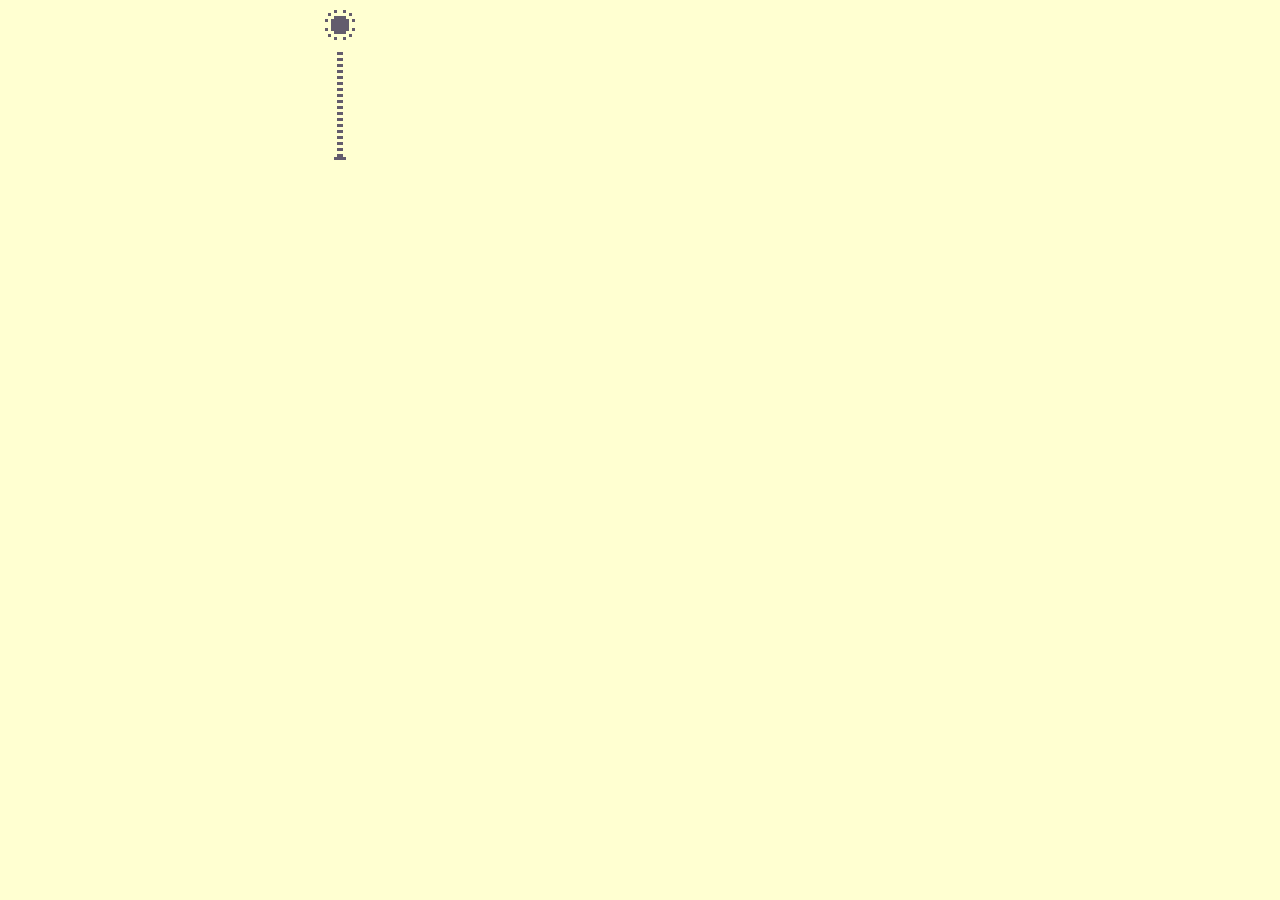
==== commissions.html @ b6360e19 "fixed most linting problems." ====
<!DOCTYPE html>
<html lang="en">
	<head>
        <meta charset="UTF-8">
        <meta name="viewport" content="width=device-width, initial-scale=1">

        <meta name="robots" content="noai, noimageai, fuckai, index, nofollow">

		<title>Commission Terms</title>

        <!-- CSS -->
        <link href="/css/reset.css" rel="stylesheet" type="text/css" media="all">
        <link href="/css/fonts.css" rel="stylesheet" type="text/css" media="all">
        <link href="/css/global.css" rel="stylesheet" type="text/css" media="all">
        <link href="/css/commissions.css" rel="stylesheet" type="text/css" media="all">

        <!-- SCRIPTS -->
        <script src="/js/lightswitch.js" defer></script>
	</head>
	<body>
		<main class="container">
			<div class="content">
				<div class="opener">
					<div class="flex-row">
						<div></div>
                        <div class="lightswitch">
                            <div class="indicator animsprite icon" style="--frame: 1; animation-name: none;"></div>
                            <div id="pullchain">
                                <div class="pullchainimage icon" style="animation-name: pullchain-recoil-1;" title="Change theme"></div>
                            </div>
                        </div>
					</div>
				</div>
			</div>
		</main>
	</body>
</html>
---- css/fonts.css ----
@import url('/assets/fonts/GeistMono.css');
@import url('/assets/fonts/NerdFontsSymbols.css');
---- css/global.css ----
:root {
    --col-bumblebit-dark   : #272946;
    --col-bumblebit-accent : #EDA031;
    --col-bumblebit-light  : #E7FFEE;

    --col-titanstone-dark  : #150413;
    --col-titanstone-mid   : #635C6D;
    --col-titanstone-light : #FFFFD1;

    --primary   : var(--col-titanstone-mid);
    --secondary : var(--col-titanstone-mid);
    --mid       : var(--col-titanstone-mid);

    --margins : 10px;
    --corners : 8px;
}

:root[theme="light"] {
    --primary   : var(--col-titanstone-light);
    --secondary : var(--col-titanstone-dark);
    --mid       : var(--col-titanstone-mid);
}

:root[theme="dark"] {
    --primary   : var(--col-titanstone-dark);
    --secondary : var(--col-titanstone-light);
    --mid       : var(--col-titanstone-mid);
}

:root[held] {
    cursor : grabbing;

    /* https://stackoverflow.com/a/10810170 */
    -webkit-user-select : none;  
    -moz-user-select    : none;    
    -ms-user-select     : none;      
    user-select         : none;
}

html, body {
    display : relative;

    overflow-x : hidden;

    width      : 100vw;
    min-width  : 170px;
    min-height : 100vh;

    color      : var(--secondary);
    background : var(--primary);

    transition-property : background color;
    transition-duration : 0.25s;

    font-family : GeistMono;
    font-size   : 16px;
}

.nerd {
    font-family: NerdFontsSymbolsMono;
}

.container {
    display : flex;
    justify-content : center;

    width      : 100vw;
    min-width  : 170px;
    min-height : 100vh;
}

a {
    color : var(--secondary);
}

.icon, img {
    /* https://stackoverflow.com/a/14068216 */
    image-rendering        : optimizeSpeed;             /* STOP SMOOTHING, GIVE ME SPEED  */
    image-rendering        : -moz-crisp-edges;          /* Firefox                        */
    image-rendering        : -o-crisp-edges;            /* Opera                          */
    image-rendering        : -webkit-optimize-contrast; /* Chrome (and eventually Safari) */
    image-rendering        : pixelated;                 /* Universal support since 2021   */
    image-rendering        : optimize-contrast;         /* CSS3 Proposed                  */
    -ms-interpolation-mode : nearest-neighbor;          /* IE8+                           */
}

.icon {
    --icon        : url();
    --icon-size   : 100%;
    --icon-repeat : no-repeat;
    --width       : 10px;
    --height      : 10px;
    --position    : 0px 0px;

    -webkit-mask-image     : var(--icon);
    mask-image             : var(--icon);
    -webkit-mask-size      : var(--icon-size);
    mask-size              : var(--icon-size);
    -webkit-mask-repeat    : var(--icon-repeat);
    mask-repeat            : var(--icon-repeat);
    -webkite-mask-position : var(--position);
    mask-position          : var(--position);

    user-drag         : none;
    -webkit-user-drag : none;
    
    width  : var(--width);
    height : var(--height);
    
    background-color : currentColor;
}

.animsprite {
    --spritesheet : url();
    --frame  : 1; /* current frame */
    --width  : 10px;
    --height : 10px;

    position : relative;
    overflow : hidden;

    --icon      : var(--spritesheet);
    --icon-size : auto 100%;
    --position  : calc(var(--width) * (var(--frame) - 1) * -1) 0px;

    background-color : currentColor;
}

.content {
    position       : relative;
    display        : flex;
    flex-direction : column;
    gap            : var(--margins);

    width      : calc(100vw - (var(--margins) * 2));
    min-width  : 150px;
    max-width  : 650px;
    min-height : calc(100vh - (var(--margins) * 2));
    
    padding : var(--margins);
}

.content > .separator {
    width : 100%;
    height : 1px;
    background : var(--mid);
}

.opener {
    position : relative;
    display  : flex;
    flex-direction : row;
    gap            : var(--margins);

    min-height : 150px;
}

.flex-row {
    display : flex;
    flex-direction : row;
    gap            : var(--margins);
    flex-grow : 1;
}

.lightswitch {
    position : relative;
    display  : flex;
    
    flex-direction : column;
    gap : var(--margins);

    width  : calc(var(--margins) * 3);
    height : 100%;
}

.lightswitch .indicator {
    color : var(--mid);

    --spritesheet : url(/assets/images/lightdark.png);
    --width  : 30px;
    --height : 30px;

    animation-duration : 0.5s;
    animation-direction : normal;
    animation-iteration-count : 1;
}

.lightswitch .indicator[theme="light"] {
    --frame : 1;
    animation-name : dark-to-light;
}

.lightswitch .indicator[theme="dark"] {
    --frame : 10;
    animation-name : light-to-dark;
}

@keyframes light-to-dark {
    0%  { --frame : 1; }
    10% { --frame : 2; }
    20% { --frame : 3; }
    30% { --frame : 4; }
    40% { --frame : 5; }
    50% { --frame : 6; }
    60% { --frame : 7; }
    70% { --frame : 8; }
    80% { --frame : 9; }
    90% { --frame : 10; }
}

@keyframes dark-to-light {
    0%  { --frame : 10; }
    10% { --frame : 9; }
    20% { --frame : 8; }
    30% { --frame : 7; }
    40% { --frame : 6; }
    50% { --frame : 5; }
    60% { --frame : 4; }
    70% { --frame : 3; }
    80% { --frame : 2; }
    90% { --frame : 1; }
}

#pullchain {
    position : relative;
    width : 100%;
    height : 110px;
}

#pullchain .pullchainimage {
    --width  : 100%;
    --height : calc(100% + var(--margins));

    cursor : grab;

    color : var(--mid);

    --pullchain-y : calc(-1 * var(--margins));

    --icon     : url(/assets/images/pullchain.png);
    --position : 0px var(--pullchain-y);

    animation-duration : 0.4s;
    animation-direction : normal;
    animation-iteration-count : 1;
}

#pullchain .pullchainimage[held] {
    cursor : grabbing;
    --pullchain-y : 0px;
}

/* there's two of these so it's easier to restart the animation. */
@keyframes pullchain-recoil-1 {
    0% { --pullchain-y : calc(var(--margins) * -0.5); }
    50% { --pullchain-y : calc(var(--margins) * -1.75); }
    75% { --pullchain-y : calc(var(--margins) * -0.9); }
    100% { --pullchain-y : calc(var(--margins) * -1); }
}

@keyframes pullchain-recoil-2 {
    0% { --pullchain-y : calc(var(--margins) * -0.5); }
    50% { --pullchain-y : calc(var(--margins) * -1.75); }
    75% { --pullchain-y : calc(var(--margins) * -0.9); }
    100% { --pullchain-y : calc(var(--margins) * -1); }
}
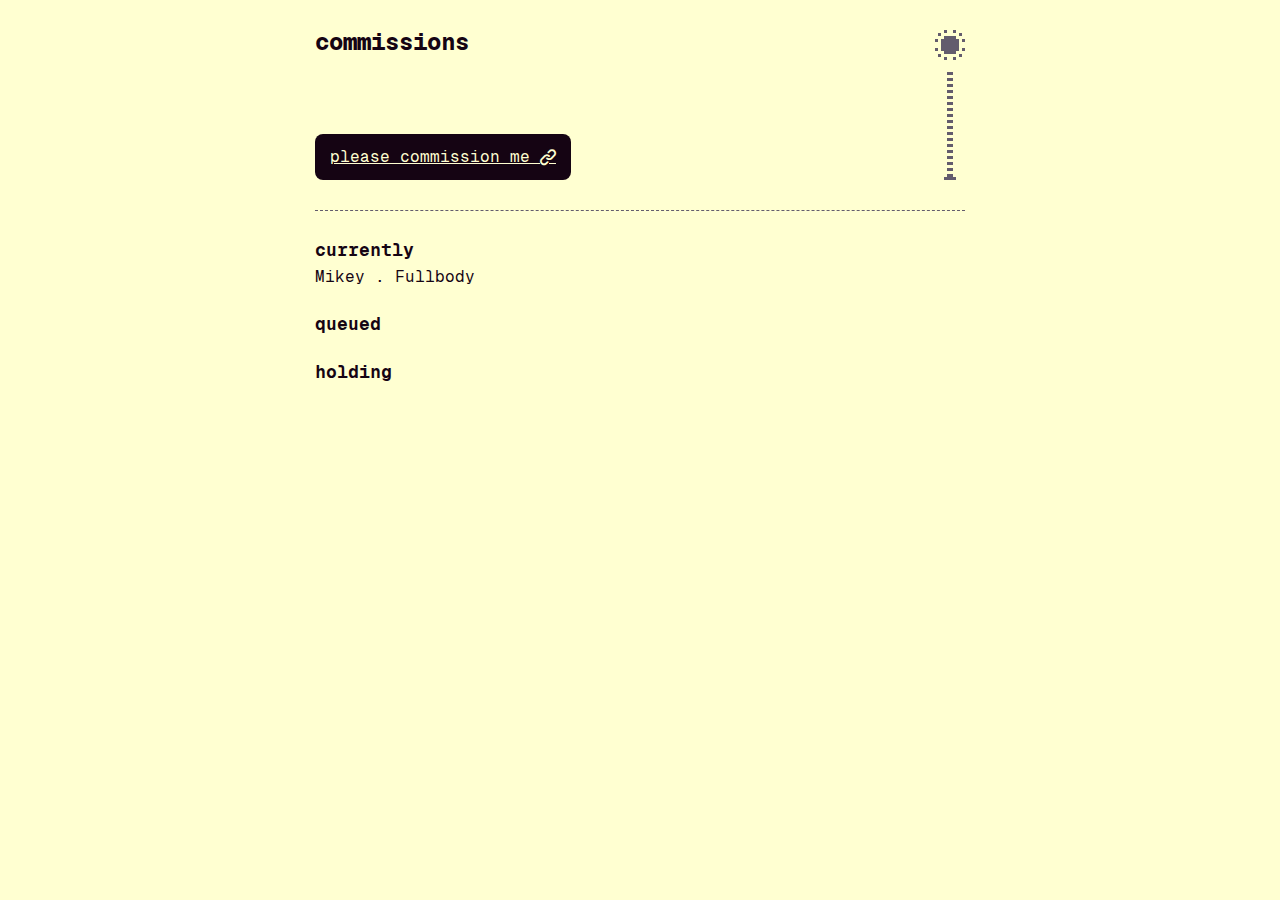
==== commit badf25c4: "aaaaa" ====
--- a/commissions.html
+++ b/commissions.html
@@ -16,13 +16,19 @@
 
         <!-- SCRIPTS -->
         <script src="/js/lightswitch.js" defer></script>
+		
 	</head>
 	<body>
 		<main class="container">
 			<div class="content">
 				<div class="opener">
 					<div class="flex-row">
-						<div></div>
+						<div class="header">
+							<h1>commissions</h1>
+							<div class="headercontent">
+								<a class="commissionmebutton" href="/tos.html">please commission me <i class="nf nf-oct-link"></i></a>
+							</div>
+						</div>
                         <div class="lightswitch">
                             <div class="indicator animsprite icon" style="--frame: 1; animation-name: none;"></div>
                             <div id="pullchain">
@@ -31,7 +37,25 @@
                         </div>
 					</div>
 				</div>
+				<div class="hsep"></div>
+				<div class="queue">
+					<article>
+						<h2>currently</h2>
+						<ul>
+							<li>Mikey . Fullbody</li>
+						</ul>
+					</article>
+					<article>
+						<h2>queued</h2>
+					</article>
+					<article>
+						<h2>holding</h2>
+					</article>
+				</div>
 			</div>
 		</main>
+		<script>
+
+		</script>
 	</body>
 </html>--- a/css/fonts.css
+++ b/css/fonts.css
@@ -1,2 +1,2 @@
 @import url('/assets/fonts/GeistMono.css');
-@import url('/assets/fonts/NerdFontsSymbols.css');+@import url('/assets/fonts/NerdFont.css');--- a/css/global.css
+++ b/css/global.css
@@ -11,7 +11,7 @@
     --secondary : var(--col-titanstone-mid);
     --mid       : var(--col-titanstone-mid);
 
-    --margins : 10px;
+    --margins : 30px;
     --corners : 8px;
 }
 
@@ -43,7 +43,7 @@
     overflow-x : hidden;
 
     width      : 100vw;
-    min-width  : 170px;
+    min-width  : 300px;
     min-height : 100vh;
 
     color      : var(--secondary);
@@ -54,10 +54,6 @@
 
     font-family : GeistMono;
     font-size   : 16px;
-}
-
-.nerd {
-    font-family: NerdFontsSymbolsMono;
 }
 
 .container {
@@ -65,8 +61,15 @@
     justify-content : center;
 
     width      : 100vw;
-    min-width  : 170px;
+    min-width  : 300px;
     min-height : 100vh;
+}
+
+.hsep {
+    width : 100%;
+	background: none;
+	height: 0;
+	border-bottom: 1px dashed var(--mid);
 }
 
 a {
@@ -133,7 +136,7 @@
     gap            : var(--margins);
 
     width      : calc(100vw - (var(--margins) * 2));
-    min-width  : 150px;
+    min-width  : 240px;
     max-width  : 650px;
     min-height : calc(100vh - (var(--margins) * 2));
     
@@ -163,6 +166,8 @@
 }
 
 .lightswitch {
+    --margins : 10px;
+
     position : relative;
     display  : flex;
     
--- a/css/commissions.css
+++ b/css/commissions.css
@@ -0,0 +1,51 @@
+.header {
+	flex-grow : 1;
+	display : flex;
+	flex-direction : column;
+}
+
+h1 {
+	flex-grow : 1;
+	font-weight : 900;
+	font-size : 24px;
+}
+
+h2 {
+	font-weight : 800;
+	font-size : 18px;
+}
+
+.header .sub {
+	font-size : 12px;
+	color : var(--mid);
+}
+
+.headercontent {
+    display : flex;
+    flex-direction : row;
+    gap : 10px;
+}
+
+.headercontent .commissionmebutton {
+	background : var(--secondary);
+	color : var(--primary);
+	padding : 15px;
+	border-radius : var(--corners);
+	white-space : nowrap;
+}
+
+.queue {
+	display : flex;
+	flex-direction : column;
+	gap : var(--margins);
+	min-height : 50vh;
+}
+
+.queue article {
+	display : flex;
+	flex-direction : column;
+	gap : 10px;
+}
+
+@media screen and (max-width : 480px) {
+}